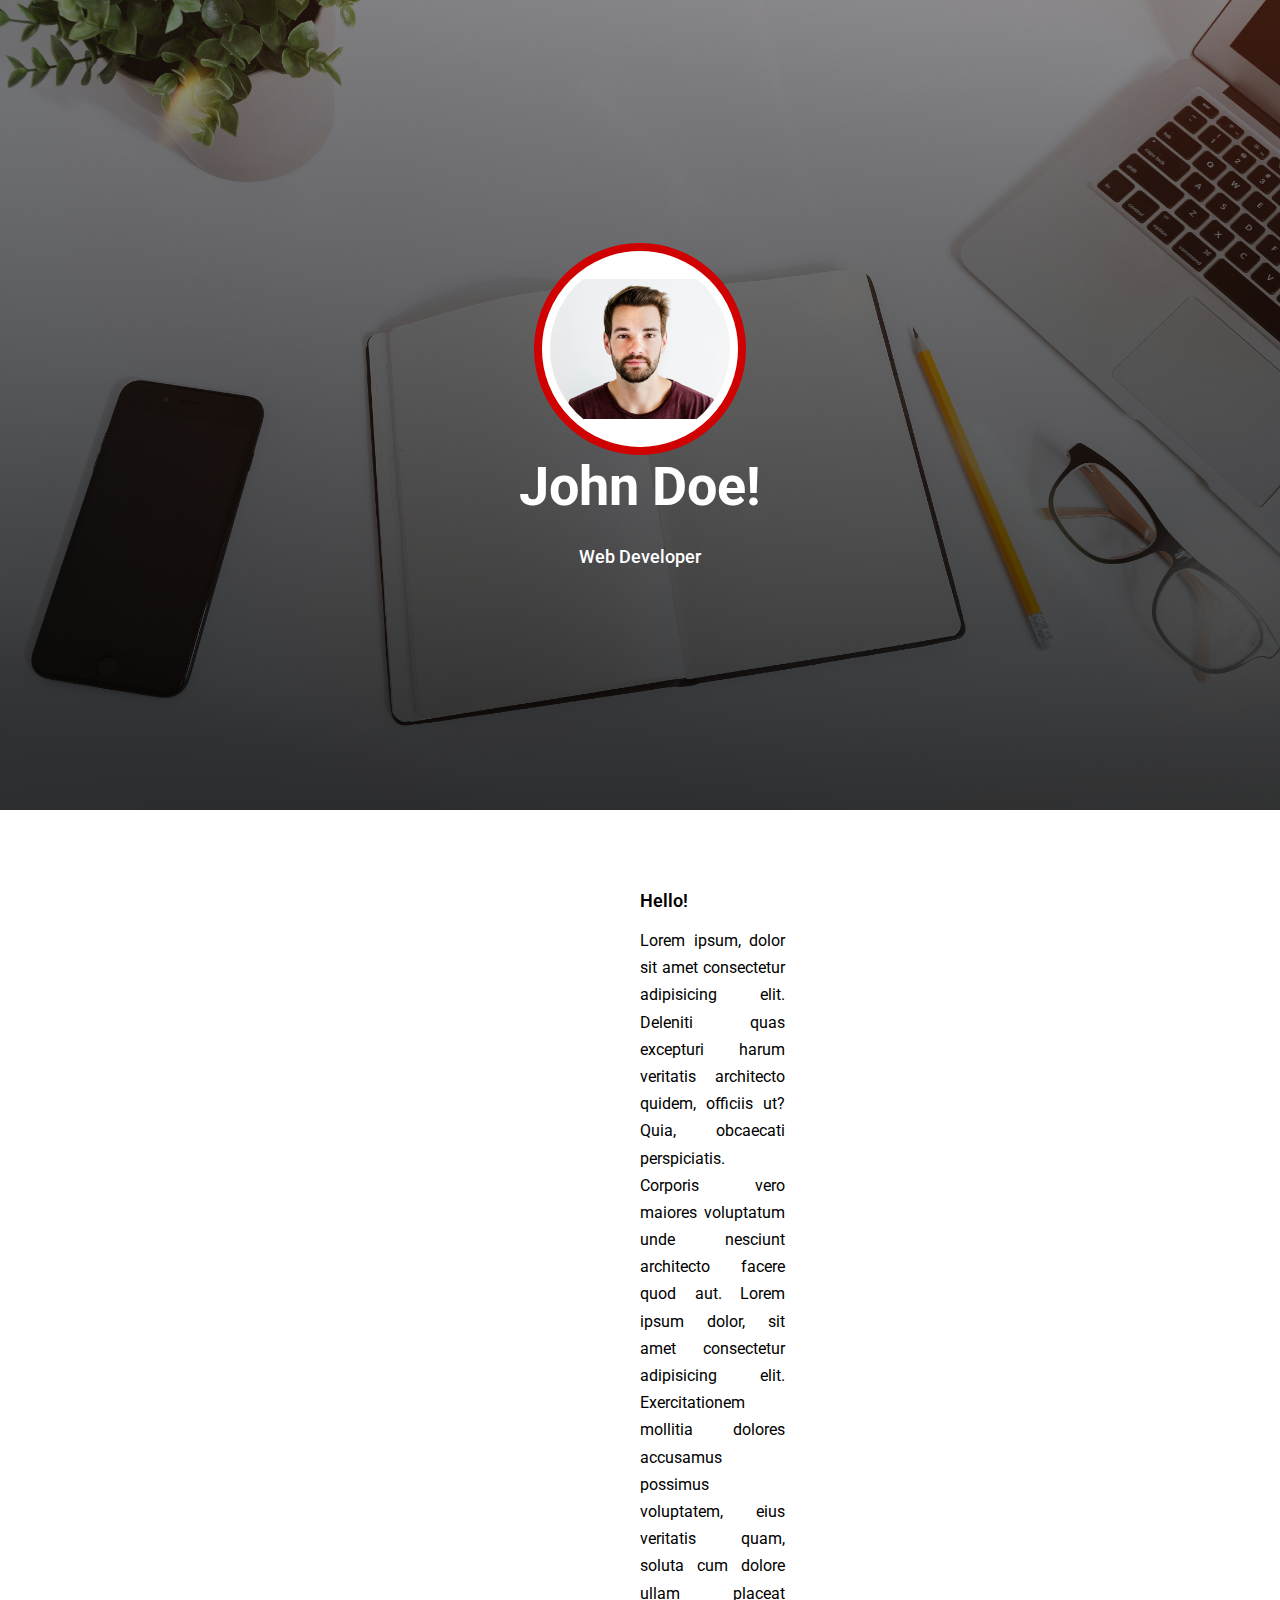
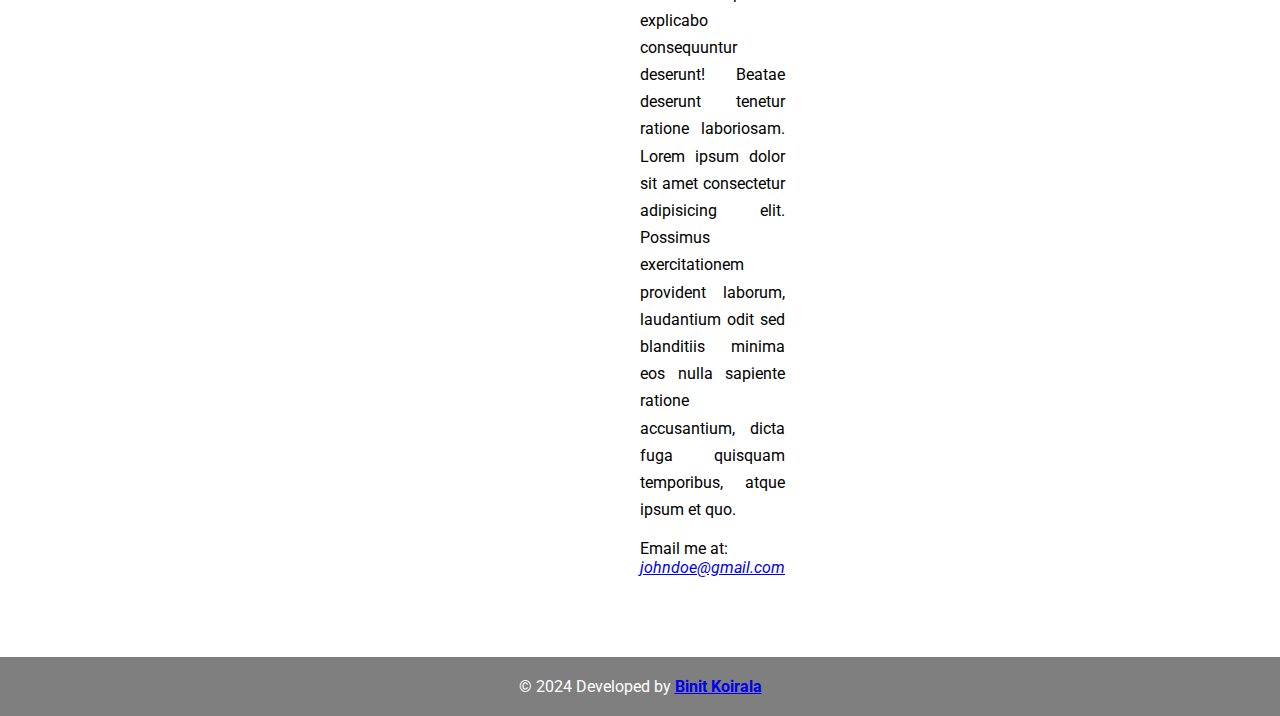
==== index.html @ 7f44e7e2 "My first static web application" ====
<!DOCTYPE html>
<html lang="en">

<head>
    <meta charset="UTF-8">
    <meta name="viewport" content="width=device-width, initial-scale=1.0">
    <title>My Project</title>
    <link rel="stylesheet" href="style.css">
    <link rel="preconnect" href="https://fonts.googleapis.com">
    <link rel="preconnect" href="https://fonts.gstatic.com" crossorigin>
    <link
        href="https://fonts.googleapis.com/css2?family=Roboto:ital,wght@0,100;0,300;0,400;0,500;0,700;0,900;1,100;1,300;1,400;1,500;1,700;1,900&display=swap"
        rel="stylesheet">
</head>

<body>
    <div class="hero-section">
        <img src="./assets/profile.jpg" alt="logo" id="logo" />
        <p id="brand">John Doe!</p>
        <p id="title">Web Developer</p>
    </div>
    <div class="container">
        <div class="content-section">
            <div id="left-content"></div>
            <div id="right-content">
                <p id="main-text">Hello!</p>
                <p id="content-text">Lorem ipsum, dolor sit amet consectetur adipisicing elit. Deleniti quas excepturi
                    harum veritatis architecto quidem, officiis ut? Quia, obcaecati perspiciatis. Corporis vero maiores
                    voluptatum unde nesciunt architecto facere quod aut. Lorem ipsum dolor, sit amet consectetur
                    adipisicing elit. Exercitationem mollitia dolores accusamus possimus voluptatem, eius veritatis
                    quam, soluta cum dolore ullam placeat explicabo consequuntur deserunt! Beatae deserunt tenetur
                    ratione laboriosam. Lorem ipsum dolor sit amet consectetur adipisicing elit. Possimus exercitationem
                    provident laborum, laudantium odit sed blanditiis minima eos nulla sapiente ratione accusantium,
                    dicta fuga quisquam temporibus, atque ipsum et quo.</p>
                <p id="bottom-text">Email me at: <a href="mailto:johndoe@gmail.com"><i>johndoe@gmail.com</i></a></p>
            </div>
        </div>
    </div>
    <footer><p id="footer-text">&copy; 2024 Developed by <b><a href="https://binitkoirala.com.np">Binit Koirala</a></b></p></footer>
</body>

</html> 



<!--
    <!DOCTYPE html>
<html>
    <head>
        <title>Your name </title>
       <link rel="stylesheet" href="./style.css">
        <style>
            p{
              color:red
            }
       </style>
   </head>
   <body>
       <a href="./page.html" target="_self">Go To Second page </a>
       <h1>Welcome!!!</h1>
       <p>First static web app</p>
       <p>second app</p>
       <p style="color:green">Third app</p>
       <div>
           <button>Press Me!</button>
       </div>
       <div>
           <input type="text" />
       </div>
        <img src="./assets/profile.jpg">
       <footer>Footer section of the page!</footer>
   </body>
</html>
-->
---- style.css ----
*{
    margin: 0;
    padding: 0;
    font-family: 'Roboto', sans-serif;
}

.container{
    max-width: 96px;
    margin: auto;
}

.hero-section{
    height: 90vh;
    background-image: linear-gradient(to bottom, rgba(0,0,0, 0.4), rgba(0,0 ,0, 0.8)), url("./assets/background.jpg");
    background-repeat: no-repeat;
    background-position: center;
    background-size: cover;
    display: flex;
    flex-direction: column;
    justify-content: center;
    align-items: center;
}

#brand{
    color: #FFFFFF;
    font-weight: 700;
    font-size: 54px;
}

#logo{
    height: 180px;
    width: 180px;
    border-radius: 50%;
    border: 8px solid #d00101;
    object-fit: contain;
    padding: 8px;
    background-color: #ffffff;
}

#title{
    margin-top: 28px;
    font-size: 18px;
    color: #ffffff;
    font-weight: 500;

}

.content-section{
    display: flex;
    align-items: center;
    justify-content: space-between;
    gap: 48px;
    margin: 80px 0;
}

#left-content{
    width: 33%;
    background-image: url('./assets/image.jpeg');
    background-repeat: no-repeat;
    background-size: cover;
    background-position: center;
    min-height: 380px;
    border-radius: 4px; 
}

#right-content{
    flex: 1;
    display: flex;
    flex-direction: column;
    gap: 16px;
}

#main-text{
    font-weight: 600;
    font-size: 18px;
}

#content-text{
    text-align: justify;
    line-height: 1.7;
}

footer{
    background-color: rgba(0,0,0,0.5);
    color: #ffffff;
    padding: 20px;
}

#footer-text{
    text-align: center;
}
---- style.css ----
*{
    margin: 0;
    padding: 0;
    font-family: 'Roboto', sans-serif;
}

.container{
    max-width: 96px;
    margin: auto;
}

.hero-section{
    height: 90vh;
    background-image: linear-gradient(to bottom, rgba(0,0,0, 0.4), rgba(0,0 ,0, 0.8)), url("./assets/background.jpg");
    background-repeat: no-repeat;
    background-position: center;
    background-size: cover;
    display: flex;
    flex-direction: column;
    justify-content: center;
    align-items: center;
}

#brand{
    color: #FFFFFF;
    font-weight: 700;
    font-size: 54px;
}

#logo{
    height: 180px;
    width: 180px;
    border-radius: 50%;
    border: 8px solid #d00101;
    object-fit: contain;
    padding: 8px;
    background-color: #ffffff;
}

#title{
    margin-top: 28px;
    font-size: 18px;
    color: #ffffff;
    font-weight: 500;

}

.content-section{
    display: flex;
    align-items: center;
    justify-content: space-between;
    gap: 48px;
    margin: 80px 0;
}

#left-content{
    width: 33%;
    background-image: url('./assets/image.jpeg');
    background-repeat: no-repeat;
    background-size: cover;
    background-position: center;
    min-height: 380px;
    border-radius: 4px; 
}

#right-content{
    flex: 1;
    display: flex;
    flex-direction: column;
    gap: 16px;
}

#main-text{
    font-weight: 600;
    font-size: 18px;
}

#content-text{
    text-align: justify;
    line-height: 1.7;
}

footer{
    background-color: rgba(0,0,0,0.5);
    color: #ffffff;
    padding: 20px;
}

#footer-text{
    text-align: center;
}
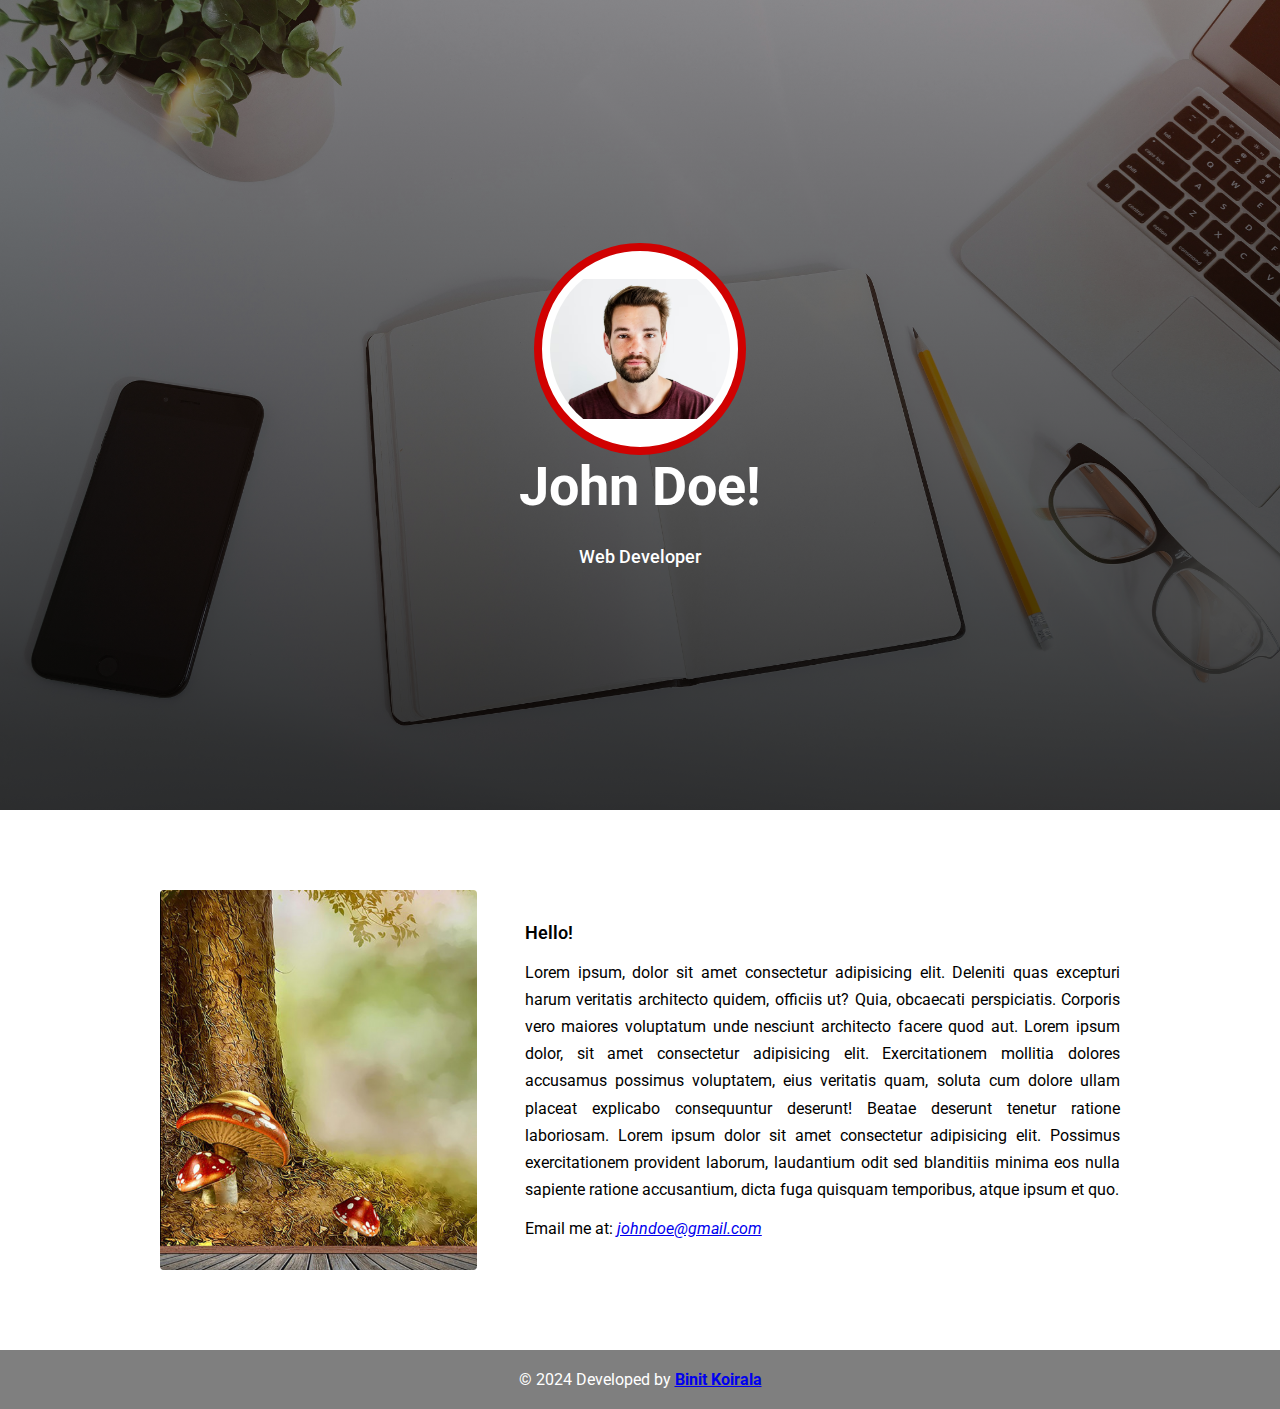
==== commit 16f381b8: "Second commit" ====
--- a/index.html
+++ b/index.html
@@ -1,4 +1,3 @@
-
 <!DOCTYPE html>
 <html lang="en">
 
@@ -40,36 +39,4 @@
     <footer><p id="footer-text">&copy; 2024 Developed by <b><a href="https://binitkoirala.com.np">Binit Koirala</a></b></p></footer>
 </body>
 
-</html> 
-
-
-
-<!--
-    <!DOCTYPE html>
-<html>
-    <head>
-        <title>Your name </title>
-       <link rel="stylesheet" href="./style.css">
-        <style>
-            p{
-              color:red
-            }
-       </style>
-   </head>
-   <body>
-       <a href="./page.html" target="_self">Go To Second page </a>
-       <h1>Welcome!!!</h1>
-       <p>First static web app</p>
-       <p>second app</p>
-       <p style="color:green">Third app</p>
-       <div>
-           <button>Press Me!</button>
-       </div>
-       <div>
-           <input type="text" />
-       </div>
-        <img src="./assets/profile.jpg">
-       <footer>Footer section of the page!</footer>
-   </body>
-</html>
--->
+</html>--- a/style.css
+++ b/style.css
@@ -5,7 +5,7 @@
 }
 
 .container{
-    max-width: 96px;
+    max-width: 960px;
     margin: auto;
 }
 
@@ -60,7 +60,8 @@
     background-size: cover;
     background-position: center;
     min-height: 380px;
-    border-radius: 4px; 
+    border-radius: 4px;
+    
 }
 
 #right-content{
